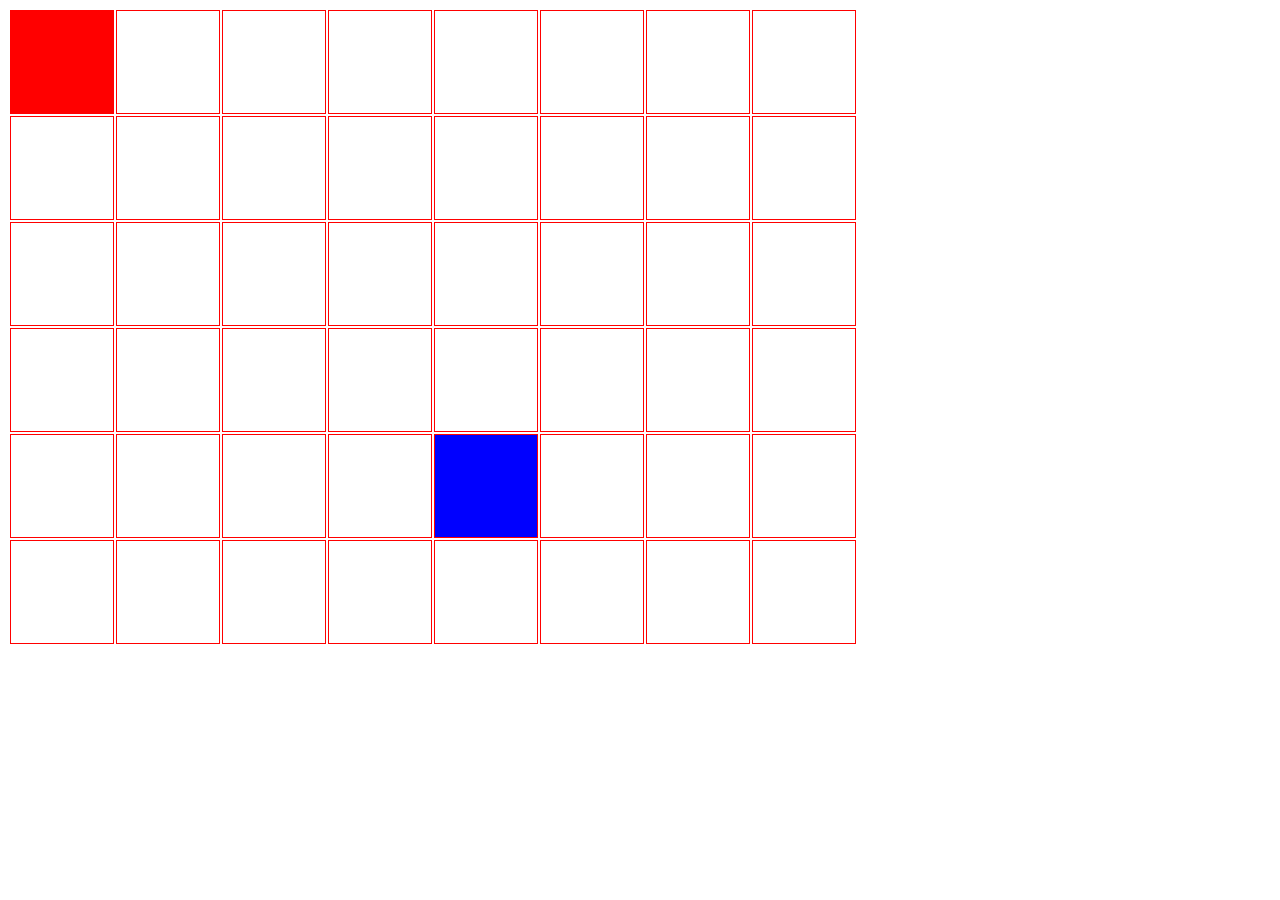
==== levels/level-1.html @ afd0daa2 "add block features" ====
<!DOCTYPE html>
<html lang="en">
<head>
  <meta charset="UTF-8">
  <meta name="viewport" content="width=device-width, initial-scale=1.0">
  <title>Document</title>
  <link href="game-style.css" rel="stylesheet" type="text/css" />
</head>
<body>
  <table id="grid"></table>
  <script src="cell.js" type="text/javascript"></script>
  <script src="player.js" type="text/javascript"></script>
  <script src="board.js" type="text/javascript"></script>
  <script src="game.js" type="text/javascript"></script>
</body>
</html>
---- levels/game-style.css ----
#grid td {
  width: 100px;
  height: 100px;
  border: 1px solid red;
  background-size: cover;
}
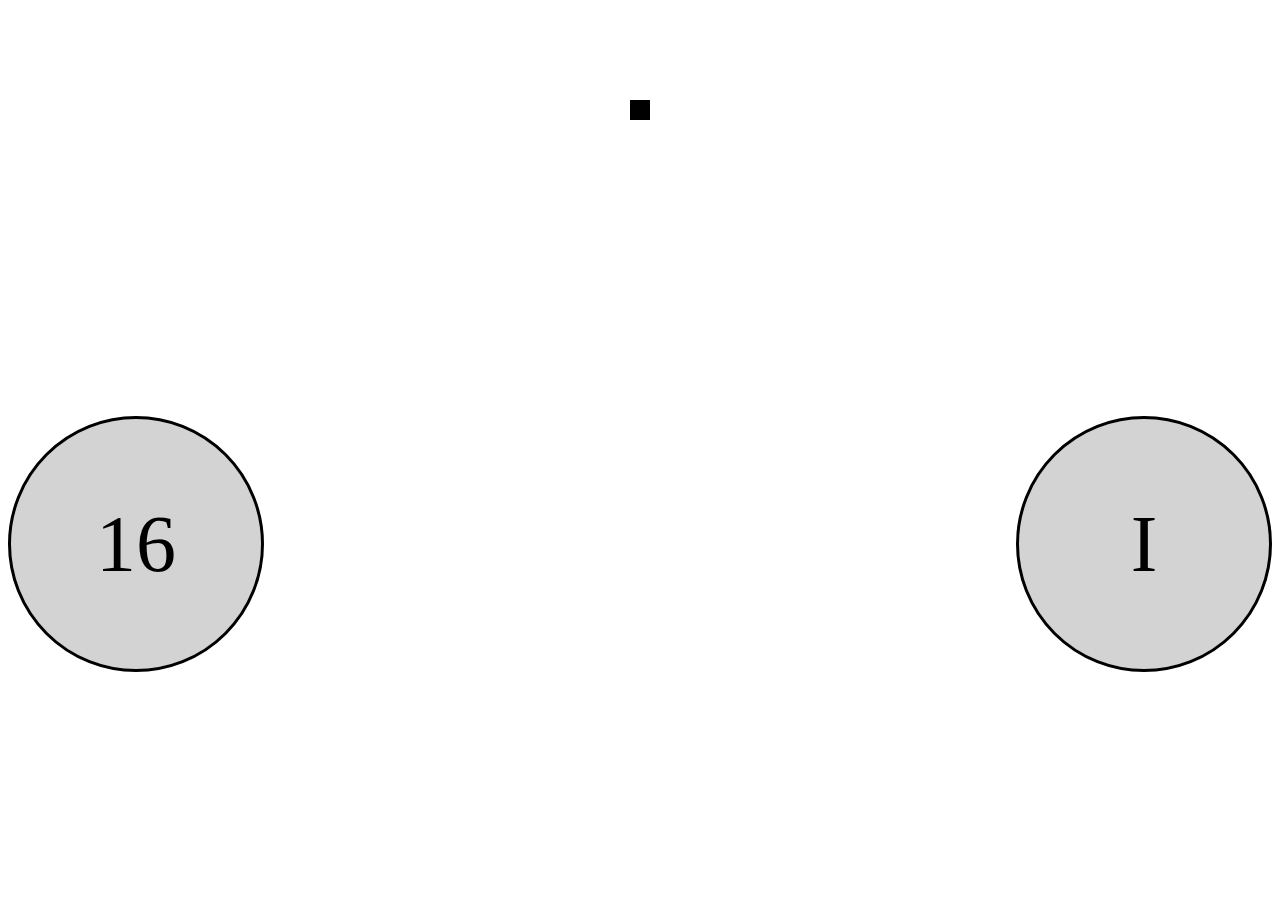
==== commit b58b883f: "new font added" ====
--- a/levels/level-1.html
+++ b/levels/level-1.html
@@ -7,10 +7,12 @@
   <link href="game-style.css" rel="stylesheet" type="text/css" />
 </head>
 <body>
+  <div id="moves-display"><p id="moves-display-p">16</p></div>
+  <div id="level-display"><p id="level-display-p">I</p></div>
   <table id="grid"></table>
-  <script src="cell.js" type="text/javascript"></script>
-  <script src="player.js" type="text/javascript"></script>
-  <script src="board.js" type="text/javascript"></script>
-  <script src="game.js" type="text/javascript"></script>
+  <script src="modules/cell.js" type="text/javascript"></script>
+  <script src="modules/player.js" type="text/javascript"></script>
+  <script src="modules/board.js" type="text/javascript"></script>
+  <script src="level-1-script.js" type="text/javascript"></script>
 </body>
 </html>--- a/levels/game-style.css
+++ b/levels/game-style.css
@@ -1,6 +1,48 @@
 #grid td {
   width: 100px;
   height: 100px;
-  border: 1px solid red;
+  border-collapse: collapse;
   background-size: cover;
+  padding: 0;
+  margin: 0;
+  border: 0;
 }
+
+td img { 
+  display:block; 
+  height: 100%;
+}
+
+#grid {
+  margin-top: 100px;
+  margin-right: auto;
+  margin-left: auto;
+  border-spacing: 0;
+  border: 10px solid black;
+}
+
+#moves-display {
+  float: left;
+  margin-top: 25%;
+  border: 3px solid black;
+  width: 250px;
+  height: 250px;
+  border-radius: 50%;
+  background-color: lightgrey;
+}
+
+#level-display {
+  float: right;
+  margin-top: 25%;
+  border: 3px solid black;
+  width: 250px;
+  height: 250px;
+  border-radius: 50%;
+  background-color: lightgrey;
+}
+
+#moves-display-p,
+#level-display-p {
+  font-size: 80px;
+  text-align: center;
+}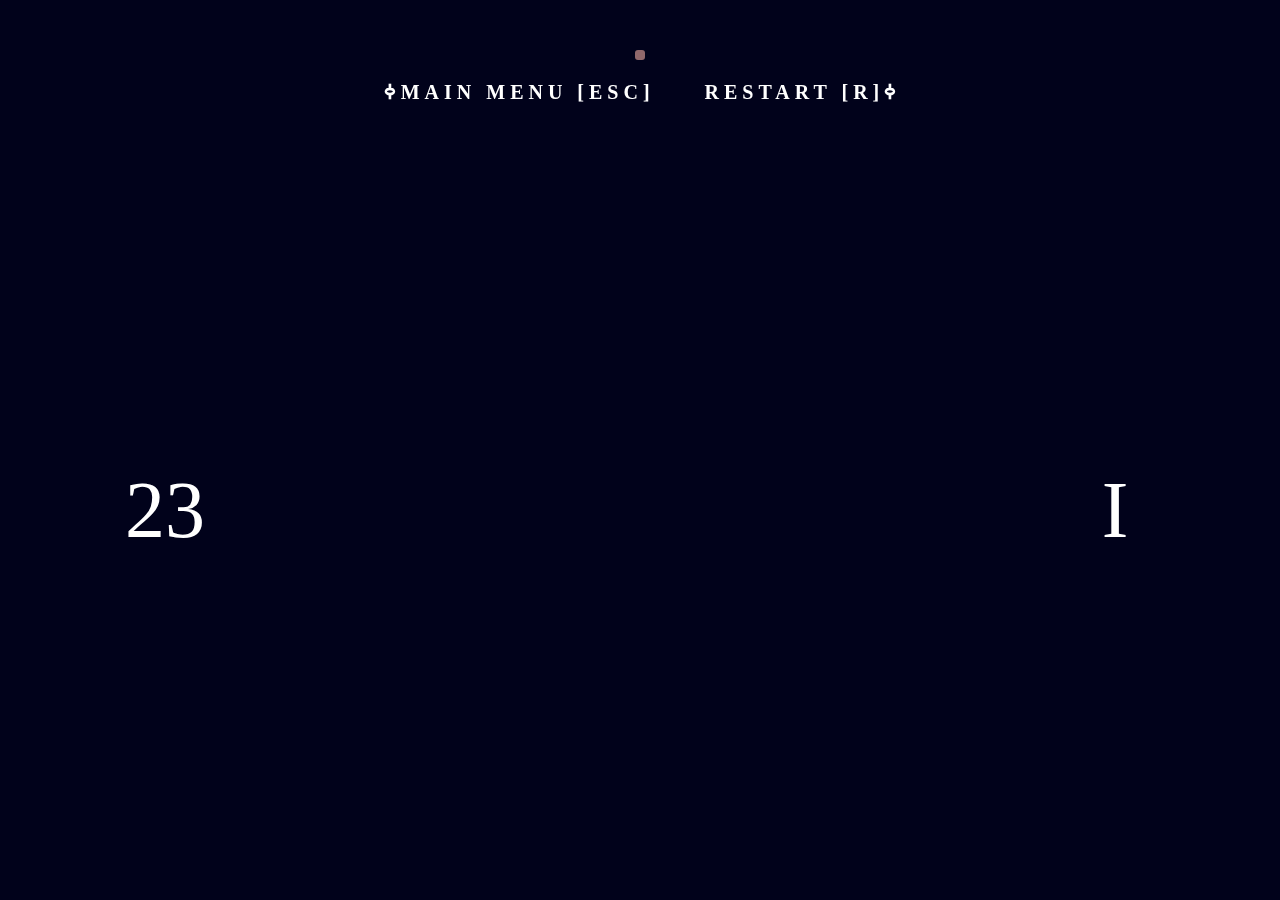
==== commit ebdbd076: "add new move cell and in game options" ====
--- a/levels/level-1.html
+++ b/levels/level-1.html
@@ -3,16 +3,33 @@
 <head>
   <meta charset="UTF-8">
   <meta name="viewport" content="width=device-width, initial-scale=1.0">
-  <title>Document</title>
+  <title>Level 1</title>
   <link href="game-style.css" rel="stylesheet" type="text/css" />
 </head>
 <body>
-  <div id="moves-display"><p id="moves-display-p">16</p></div>
+  <div id="game-screen">
+  <div id="moves-display"><p id="moves-display-p">23</p></div>
   <div id="level-display"><p id="level-display-p">I</p></div>
   <table id="grid"></table>
+  <div class="to-main-menu"><pre><p>&#2022; MAIN MENU [ESC]     RESTART [R]&#2022;</p></pre></div>
+  </div>
+
+  <div id="winning-screen">
+  <p>Level Complete</p>
+  <button id="next-level-button1">Next Level</button>
+  <button id="main-menu-1">Main Menu</button>
+  </div>
+
+  <div id="losing-screen">
+  <p>Out Of Moves</p>
+  <button id="restart-button1">Restart</button>
+  <button id="main-menu-button1">Main Menu</button>
+  </div>
+
   <script src="modules/cell.js" type="text/javascript"></script>
   <script src="modules/player.js" type="text/javascript"></script>
   <script src="modules/board.js" type="text/javascript"></script>
+  <script src="game-script.js" type="text/javascript"></script>
   <script src="level-1-script.js" type="text/javascript"></script>
 </body>
 </html>--- a/levels/game-style.css
+++ b/levels/game-style.css
@@ -14,35 +14,119 @@
 }
 
 #grid {
-  margin-top: 100px;
+  margin-top: 50px;
   margin-right: auto;
   margin-left: auto;
   border-spacing: 0;
-  border: 10px solid black;
+  border: 5px solid rgb(144, 104, 108);
+  border-radius: 3px;
 }
 
 #moves-display {
   float: left;
   margin-top: 25%;
-  border: 3px solid black;
+  border: 0;
   width: 250px;
   height: 250px;
   border-radius: 50%;
-  background-color: lightgrey;
+  background-color: transparent;
+  position: relative;
+  left: 40px;
+  bottom: -65px;
 }
 
 #level-display {
   float: right;
   margin-top: 25%;
-  border: 3px solid black;
+  border: 0;
   width: 250px;
   height: 250px;
   border-radius: 50%;
-  background-color: lightgrey;
+  background-color: transparent;
+  position: relative;
+  right: 40px;
+  bottom: -65px;
 }
 
 #moves-display-p,
 #level-display-p {
   font-size: 80px;
   text-align: center;
-}+  color: white;
+}
+
+body {
+  background-color: rgb(1, 2, 27);
+}
+
+@keyframes gameFadeIn {
+  0% {opacity: 0}
+  80% {opacity: 0}
+  100% {opacity: 1;}
+}
+
+
+
+#game-screen {
+  background: url('images/dungeon-bg.png') no-repeat center center fixed;
+  background-size: cover;
+  position: fixed;
+  width: 100%;
+  height: 100%;
+  left: 0;
+  top: 0;
+  z-index: 10;
+  animation: gameFadeIn 3s;
+}
+
+.to-main-menu {
+  display: inline;
+  margin: auto;
+  text-align: center;
+  font-size: 20px;
+  letter-spacing: 5px;
+  font-weight: bold;
+  color: white;
+}
+
+.to-main-menu p {
+  font-family: 'Times New Roman', Times, serif;
+}
+
+#winning-screen,
+#losing-screen {
+  text-align: center;
+  display: none;
+  color: white;
+  font-size: 100px;
+  margin: auto;
+  font-family: 'Times New Roman', Times, serif;
+}
+
+#winning-screen button,
+#losing-screen button {
+  width: 350px;
+  height: 150px;
+  background-color: transparent;
+  color: white;
+  font-size: 35px;
+  border: 4px solid white;
+  border-radius: 2px;
+  font-family: inherit;
+}
+
+@keyframes lose-win-button{
+  0% {background-color: white}
+  100% {background-color: transparent}
+}
+
+@keyframes win-lose-animation{
+  0% {opacity: 0}
+  100% {opacity: 1}
+}
+
+#winning-screen button:hover,
+#losing-screen button:hover {animation: lose-win-button 1s}
+
+#winning-screen,
+#losing-screen {animation: win-lose-animation 2s}
